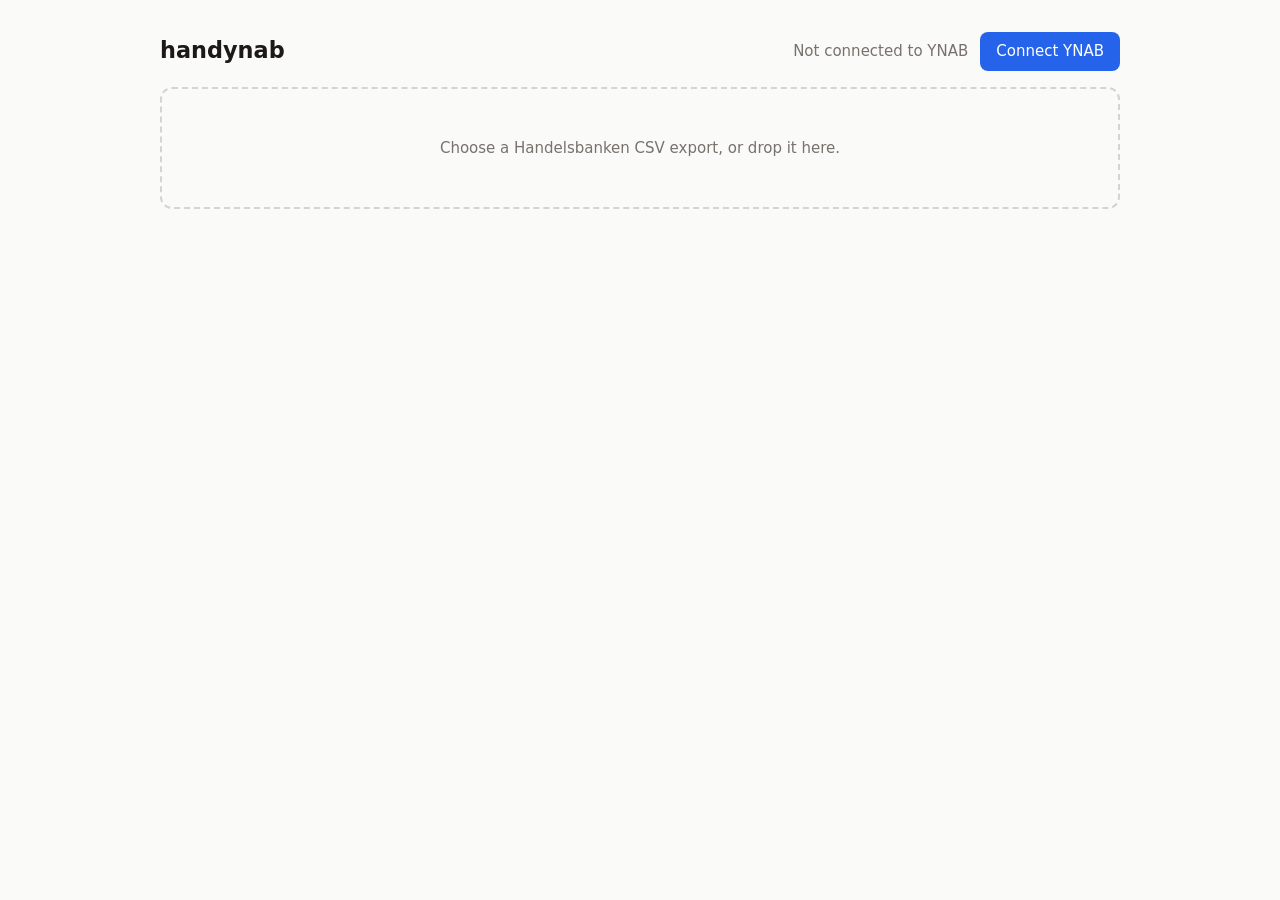
==== index.html @ f11e81e1 "feat: show the YNAB account picker without a loaded file The plan and account picker, the import sta" ====
<!doctype html>
<html lang="en">
<head>
<meta charset="utf-8">
<meta name="viewport" content="width=device-width, initial-scale=1">
<title>handynab</title>
<link rel="icon" href="favicon.ico" sizes="32x32">
<link rel="icon" href="favicon.svg" type="image/svg+xml">
<link rel="apple-touch-icon" href="apple-touch-icon.png">
<link rel="stylesheet" href="style.css">
<script type="module" src="app.js"></script>
</head>
<body>
<main>
  <header>
    <h1>handynab</h1>
    <div id="auth">
      <span id="auth-status">Not connected to YNAB</span>
      <button id="connect" type="button">Connect YNAB</button>
      <button id="disconnect" type="button" class="secondary" hidden>Disconnect</button>
    </div>
  </header>
  <label id="drop">
    Choose a Handelsbanken CSV export, or drop it here.
    <input id="file" type="file" accept=".csv,text/csv,text/comma-separated-values,application/vnd.ms-excel" hidden>
  </label>
  <p id="error" hidden></p>
  <section id="ynab" hidden>
    <div id="target">
      <label>Plan <select id="plan"></select></label>
      <label>Account <select id="account"></select></label>
      <button id="import" type="button" disabled hidden>Import</button>
    </div>
    <p id="import-status" hidden></p>
    <details id="recent" hidden>
      <summary></summary>
      <div class="table">
        <table>
          <thead id="recent-head"></thead>
          <tbody id="recent-rows"></tbody>
        </table>
      </div>
    </details>
  </section>
  <section id="result" hidden>
    <div id="summary">
      <button id="download" type="button" class="secondary">Download YNAB CSV</button>
      <button id="clear" type="button" class="secondary">Clear</button>
      <span id="counts"></span>
      <label id="show-source-label"><input id="show-source" type="checkbox"> Show bank columns</label>
    </div>
    <div class="table">
      <table>
        <thead id="head"></thead>
        <tbody id="rows"></tbody>
      </table>
    </div>
    <details id="pending" hidden>
      <summary></summary>
      <p class="note">Not imported. They are imported once the bank has booked them.</p>
      <div class="table">
        <table>
          <thead id="pending-head"></thead>
          <tbody id="pending-rows"></tbody>
        </table>
      </div>
    </details>
    <details id="ignored" hidden>
      <summary></summary>
      <p class="note">Rows without a booking date and amount, such as totals and balances.</p>
      <ul id="ignored-rows"></ul>
    </details>
  </section>
</main>
</body>
</html>
---- style.css ----
:root {
  color-scheme: light dark;
  --bg: #fafaf9; --fg: #1c1917; --muted: #78716c; --line: #d6d3d1;
  --accent: #2563eb; --drop: #eff6ff; --neg: #b91c1c; --pos: #15803d;
}
@media (prefers-color-scheme: dark) {
  :root {
    --bg: #1c1917; --fg: #f5f5f4; --muted: #a8a29e; --line: #44403c;
    --accent: #60a5fa; --drop: #1e293b; --neg: #f87171; --pos: #4ade80;
  }
}
body { margin: 0; background: var(--bg); color: var(--fg);
       font: 15px/1.5 system-ui, sans-serif; }
main { max-width: 960px; margin: 0 auto; padding: 2rem 1rem; }
header { display: flex; justify-content: space-between; align-items: center;
         gap: 1rem; flex-wrap: wrap; margin-bottom: 1rem; }
h1 { font-size: 1.4rem; margin: 0; }
#auth { display: flex; gap: 0.75rem; align-items: center; flex-wrap: wrap; color: var(--muted); }
#drop { display: block; border: 2px dashed var(--line); border-radius: 12px; padding: 3rem 1rem;
        text-align: center; color: var(--muted); cursor: pointer; }
#drop.over { border-color: var(--accent); background: var(--drop); color: var(--fg); }
#target { margin-top: 1.25rem; display: flex; gap: 1rem; align-items: end; flex-wrap: wrap; }
#target label { display: flex; flex-direction: column; gap: 0.25rem; color: var(--muted);
                font-size: 0.875rem; }
#summary { margin: 1.25rem 0 0.75rem; display: flex; gap: 1rem;
           align-items: center; flex-wrap: wrap; }
#error { color: var(--neg); margin-top: 1rem; }
#import-status { margin: 0.75rem 0 0; }
button { font: inherit; padding: 0.5rem 1rem; border: 0; border-radius: 8px;
         background: var(--accent); color: white; cursor: pointer; }
button.secondary { background: transparent; color: var(--fg); border: 1px solid var(--line); }
button:disabled { opacity: 0.5; cursor: default; }
select { font: inherit; padding: 0.4rem 0.5rem; border: 1px solid var(--line); border-radius: 8px;
         background: var(--bg); color: var(--fg); min-width: 12rem; max-width: 100%; }
.table { overflow-x: auto; }
table { border-collapse: collapse; width: 100%; font-size: 0.875rem; }
th, td { text-align: left; padding: 0.35rem 0.5rem; border-bottom: 1px solid var(--line);
         vertical-align: top; }
th { color: var(--muted); font-weight: 500; }
td.amount { text-align: right; font-variant-numeric: tabular-nums; white-space: nowrap; }
td.amount.neg { color: var(--neg); }
td.amount.pos { color: var(--pos); }
td.date { white-space: nowrap; }
td.memo { color: var(--muted); }
td.flags { color: var(--muted); font-size: 0.8rem; white-space: nowrap; }
#recent { margin-top: 1rem; }
th.include, td.include { width: 1px; padding-right: 0; }
.include input { margin: 0.2rem 0 0; cursor: pointer; }
tr.excluded > :not(.include) { opacity: 0.4; }
#show-source-label { margin-left: auto; color: var(--muted); font-size: 0.875rem;
                     display: flex; gap: 0.4rem; align-items: center; cursor: pointer; }
th.source, td.source { color: var(--muted); font-size: 0.8rem; white-space: nowrap; opacity: 0.8; }
@media (min-width: 641px) {
  tr:has(.source) > .payee { min-width: 10rem; }
  tr:has(.source) > .memo { min-width: 16rem; }
  .amount + .source { border-left: 1px solid var(--line); }
}
details { margin-top: 1.25rem; }
summary { cursor: pointer; color: var(--muted); }
details .note { color: var(--muted); font-size: 0.875rem; margin: 0.5rem 0; }
#ignored-rows { margin: 0; padding-left: 1.25rem; font-size: 0.875rem; overflow-wrap: anywhere; }

@media (max-width: 640px) {
  main { padding: 1rem; }
  #drop { padding: 2rem 1rem; }
  button, select { min-height: 2.75rem; }
  #target { flex-direction: column; align-items: stretch; }
  #target select { width: 100%; }
  /* Each transaction becomes a card: date and amount on top, payee and memo below. */
  thead { display: none; }
  table, tbody { display: block; }
  tr { display: grid; grid-template-columns: 1fr auto; gap: 0 1rem;
       padding: 0.5rem 0; border-bottom: 1px solid var(--line); }
  td { border: 0; padding: 0; }
  td.date { color: var(--muted); grid-row: 1; grid-column: 1; }
  td.amount { grid-row: 1; grid-column: 2; }
  td.payee { grid-column: 1 / -1; font-weight: 500; }
  td.memo { grid-column: 1 / -1; overflow-wrap: anywhere; }
  td.memo:empty { display: none; }
  td.source { grid-column: 1 / -1; font-size: 0.75rem; white-space: normal; overflow-wrap: anywhere; }
  td.source::before { content: attr(data-label) ": "; }
  td.source:empty { display: none; }
  td.flags { grid-column: 1 / -1; white-space: normal; }
  td.flags:empty { display: none; }
  /* Selectable cards keep the checkbox in its own column to the left of the card. */
  tr:has(.include) { grid-template-columns: auto 1fr auto; }
  tr:has(.include) > td { grid-column: 2 / -1; }
  tr:has(.include) > td.include { grid-column: 1; grid-row: 1 / span 9; padding-right: 0.75rem; }
  tr:has(.include) > td.date { grid-column: 2; }
  tr:has(.include) > td.amount { grid-column: 3; }
  .include input { width: 1.25rem; height: 1.25rem; }
}
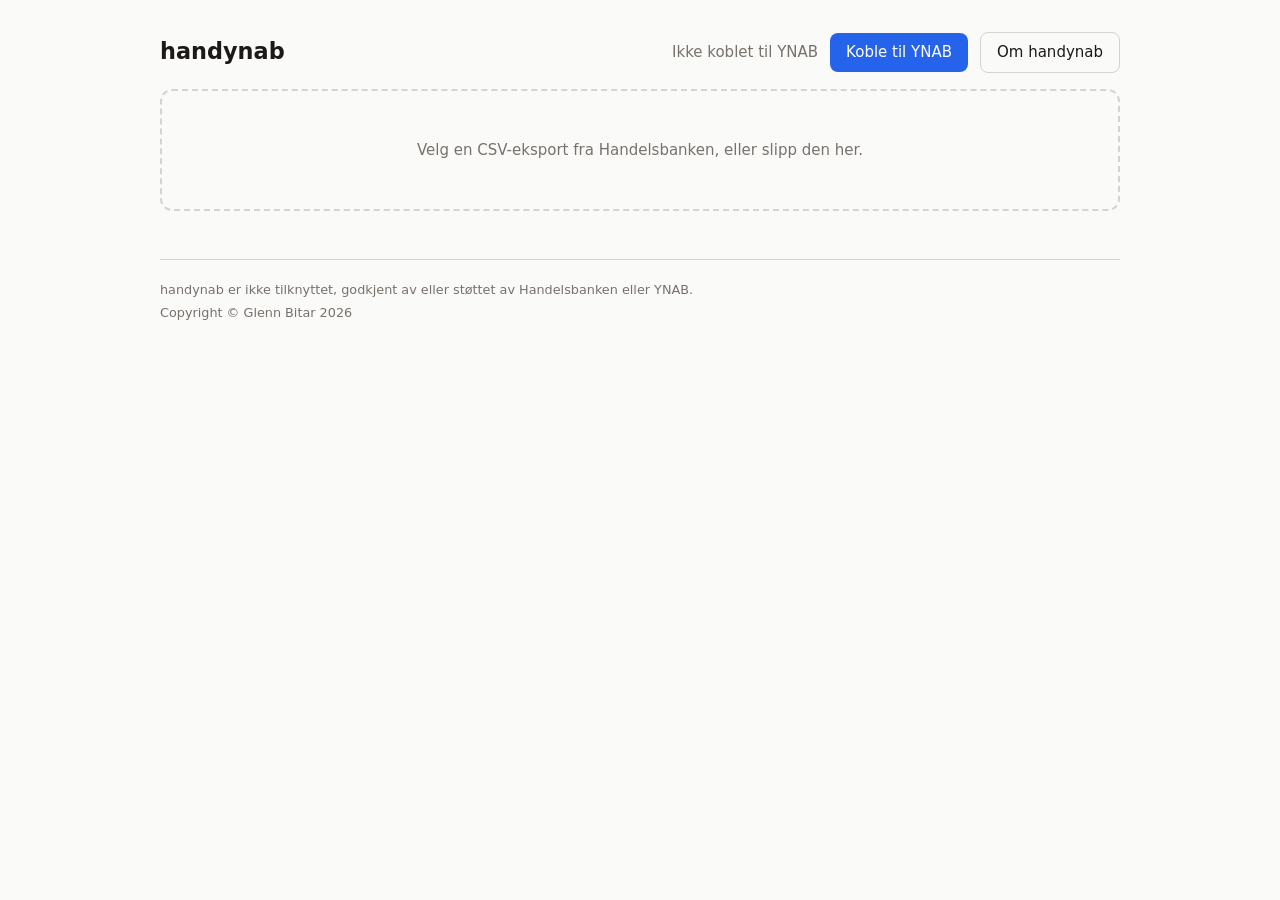
==== commit 4d11d0ae: "feat: translate handynab to Norwegian and add an about dialog handynab is for customers of Handelsba" ====
--- a/index.html
+++ b/index.html
@@ -1,5 +1,5 @@
 <!doctype html>
-<html lang="en">
+<html lang="nb">
 <head>
 <meta charset="utf-8">
 <meta name="viewport" content="width=device-width, initial-scale=1">
@@ -15,21 +15,22 @@
   <header>
     <h1>handynab</h1>
     <div id="auth">
-      <span id="auth-status">Not connected to YNAB</span>
-      <button id="connect" type="button">Connect YNAB</button>
-      <button id="disconnect" type="button" class="secondary" hidden>Disconnect</button>
+      <span id="auth-status">Ikke koblet til YNAB</span>
+      <button id="connect" type="button">Koble til YNAB</button>
+      <button id="disconnect" type="button" class="secondary" hidden>Koble fra</button>
+      <button id="about-open" type="button" class="secondary">Om handynab</button>
     </div>
   </header>
   <label id="drop">
-    Choose a Handelsbanken CSV export, or drop it here.
+    Velg en CSV-eksport fra Handelsbanken, eller slipp den her.
     <input id="file" type="file" accept=".csv,text/csv,text/comma-separated-values,application/vnd.ms-excel" hidden>
   </label>
   <p id="error" hidden></p>
   <section id="ynab" hidden>
     <div id="target">
       <label>Plan <select id="plan"></select></label>
-      <label>Account <select id="account"></select></label>
-      <button id="import" type="button" disabled hidden>Import</button>
+      <label>Konto <select id="account"></select></label>
+      <button id="import" type="button" disabled hidden>Importer</button>
     </div>
     <p id="import-status" hidden></p>
     <details id="recent" hidden>
@@ -44,10 +45,11 @@
   </section>
   <section id="result" hidden>
     <div id="summary">
-      <button id="download" type="button" class="secondary">Download YNAB CSV</button>
-      <button id="clear" type="button" class="secondary">Clear</button>
+      <button id="download" type="button" class="secondary">Last ned YNAB-CSV</button>
+      <button id="clear" type="button" class="secondary">Fjern fil</button>
+      <button id="exclude-seen" type="button" class="secondary" hidden></button>
       <span id="counts"></span>
-      <label id="show-source-label"><input id="show-source" type="checkbox"> Show bank columns</label>
+      <label id="show-source-label"><input id="show-source" type="checkbox"> Vis bankens kolonner</label>
     </div>
     <div class="table">
       <table>
@@ -57,7 +59,7 @@
     </div>
     <details id="pending" hidden>
       <summary></summary>
-      <p class="note">Not imported. They are imported once the bank has booked them.</p>
+      <p class="note">Importeres ikke ennå. De importeres når banken har bokført dem.</p>
       <div class="table">
         <table>
           <thead id="pending-head"></thead>
@@ -67,10 +69,66 @@
     </details>
     <details id="ignored" hidden>
       <summary></summary>
-      <p class="note">Rows without a booking date and amount, such as totals and balances.</p>
+      <p class="note">Rader uten bokført dato og beløp, som summer og saldoer.</p>
       <ul id="ignored-rows"></ul>
     </details>
   </section>
+  <footer>
+    <p>handynab er ikke tilknyttet, godkjent av eller støttet av Handelsbanken eller YNAB.</p>
+    <p>Copyright © Glenn Bitar 2026</p>
+  </footer>
 </main>
+<dialog id="about" aria-labelledby="about-title">
+  <h2 id="about-title">Om handynab</h2>
+  <p>
+    handynab henter transaksjonene fra en kontoeksport fra Handelsbanken og legger dem inn i
+    <a href="https://www.ynab.com/" target="_blank" rel="noreferrer">YNAB</a>, så du slipper å føre dem for hånd.
+  </p>
+  <p>
+    Alt skjer i nettleseren din. Filen leses lokalt og sendes bare til YNAB. Det finnes ingen server som ser
+    eller lagrer dataene dine.
+  </p>
+  <h3>Slik gjør du det</h3>
+  <ol>
+    <li>
+      <strong>Eksporter transaksjonene.</strong>
+      Last ned transaksjonene for kontoen som CSV-fil fra nettbanken til Handelsbanken.
+    </li>
+    <li>
+      <strong>Koble til YNAB.</strong>
+      Du logger inn hos YNAB og gir handynab tilgang. Tilkoblingen varer i to timer, og huskes til den utløper.
+    </li>
+    <li>
+      <strong>Velg filen.</strong>
+      Klikk på feltet eller slipp filen der. Sjekk forhåndsvisningen, og fjern haken for transaksjoner du ikke vil
+      ha med. Reserverte transaksjoner hoppes over til banken har bokført dem.
+    </li>
+    <li>
+      <strong>Velg plan og konto, og importer.</strong>
+      Transaksjonene kommer inn som klarert, men ikke godkjent, slik at du kan gå gjennom dem i YNAB.
+    </li>
+  </ol>
+  <h3>Duplikater</h3>
+  <p>
+    Du kan trygt importere overlappende perioder. En transaksjon som allerede er importert, blir ikke lagt inn på
+    nytt. Under kontovelgeren ser du kontoens siste transaksjoner i YNAB, og
+    <em>Utelat … som allerede er i YNAB</em> fjerner haken for dem i forhåndsvisningen.
+  </p>
+  <h3>Uten YNAB-tilkobling</h3>
+  <p>
+    Du kan også laste ned en konvertert CSV-fil og bruke
+    <a href="https://support.ynab.com/en_us/file-based-import-a-guide-Bkj4Sszyo" target="_blank" rel="noreferrer">filimporten i YNAB</a>.
+    Koble kolonnen <code>Amount</code> til både Inflow og Outflow.
+  </p>
+  <h3>Ingen tilknytning</h3>
+  <p>
+    handynab er et uavhengig prosjekt. Det er ikke tilknyttet, godkjent av eller støttet av Handelsbanken
+    eller YNAB, og navnene tilhører sine respektive eiere. Du bruker appen på eget ansvar, så sjekk
+    transaksjonene i YNAB etter import.
+  </p>
+  <div class="actions">
+    <button id="about-close" type="button">Lukk</button>
+  </div>
+</dialog>
 </body>
 </html>
--- a/style.css
+++ b/style.css
@@ -59,6 +59,20 @@
 summary { cursor: pointer; color: var(--muted); }
 details .note { color: var(--muted); font-size: 0.875rem; margin: 0.5rem 0; }
 #ignored-rows { margin: 0; padding-left: 1.25rem; font-size: 0.875rem; overflow-wrap: anywhere; }
+footer { margin-top: 3rem; padding-top: 1rem; border-top: 1px solid var(--line);
+         color: var(--muted); font-size: 0.8rem; }
+footer p { margin: 0.25rem 0; }
+a { color: var(--accent); }
+dialog { max-width: min(36rem, calc(100vw - 2rem)); max-height: calc(100dvh - 2rem); box-sizing: border-box;
+         padding: 1.5rem; border: 1px solid var(--line); border-radius: 12px;
+         background: var(--bg); color: var(--fg); }
+dialog::backdrop { background: rgb(0 0 0 / 0.5); }
+dialog h2 { font-size: 1.25rem; margin: 0 0 0.75rem; }
+dialog h3 { font-size: 1rem; margin: 1.25rem 0 0.25rem; }
+dialog p, dialog ol { margin: 0.5rem 0; }
+dialog ol { padding-left: 1.25rem; }
+dialog li { margin-bottom: 0.4rem; }
+dialog .actions { display: flex; justify-content: flex-end; margin-top: 1.25rem; }
 
 @media (max-width: 640px) {
   main { padding: 1rem; }
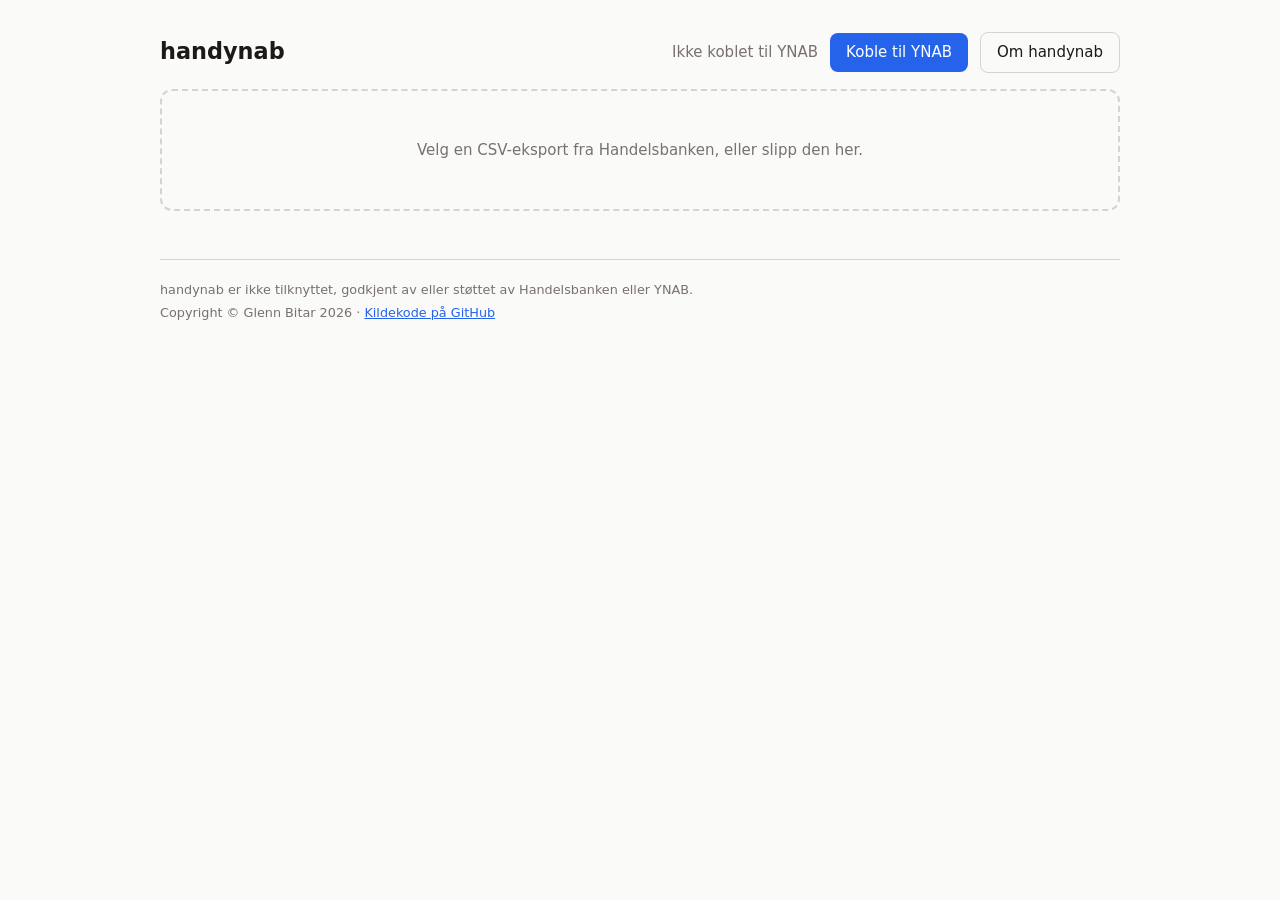
==== commit 80cd1290: "feat: link to the GitHub repository from the footer and about dialog - The footer gets a "Kildekode " ====
--- a/index.html
+++ b/index.html
@@ -75,7 +75,8 @@
   </section>
   <footer>
     <p>handynab er ikke tilknyttet, godkjent av eller støttet av Handelsbanken eller YNAB.</p>
-    <p>Copyright © Glenn Bitar 2026</p>
+    <p>Copyright © Glenn Bitar 2026 ·
+      <a href="https://github.com/glennib/ynab-tools" target="_blank" rel="noreferrer">Kildekode på GitHub</a></p>
   </footer>
 </main>
 <dialog id="about" aria-labelledby="about-title">
@@ -120,6 +121,11 @@
     <a href="https://support.ynab.com/en_us/file-based-import-a-guide-Bkj4Sszyo" target="_blank" rel="noreferrer">filimporten i YNAB</a>.
     Koble kolonnen <code>Amount</code> til både Inflow og Outflow.
   </p>
+  <h3>Kildekode</h3>
+  <p>
+    Kildekoden til handynab ligger på
+    <a href="https://github.com/glennib/ynab-tools" target="_blank" rel="noreferrer">GitHub</a>.
+  </p>
   <h3>Ingen tilknytning</h3>
   <p>
     handynab er et uavhengig prosjekt. Det er ikke tilknyttet, godkjent av eller støttet av Handelsbanken
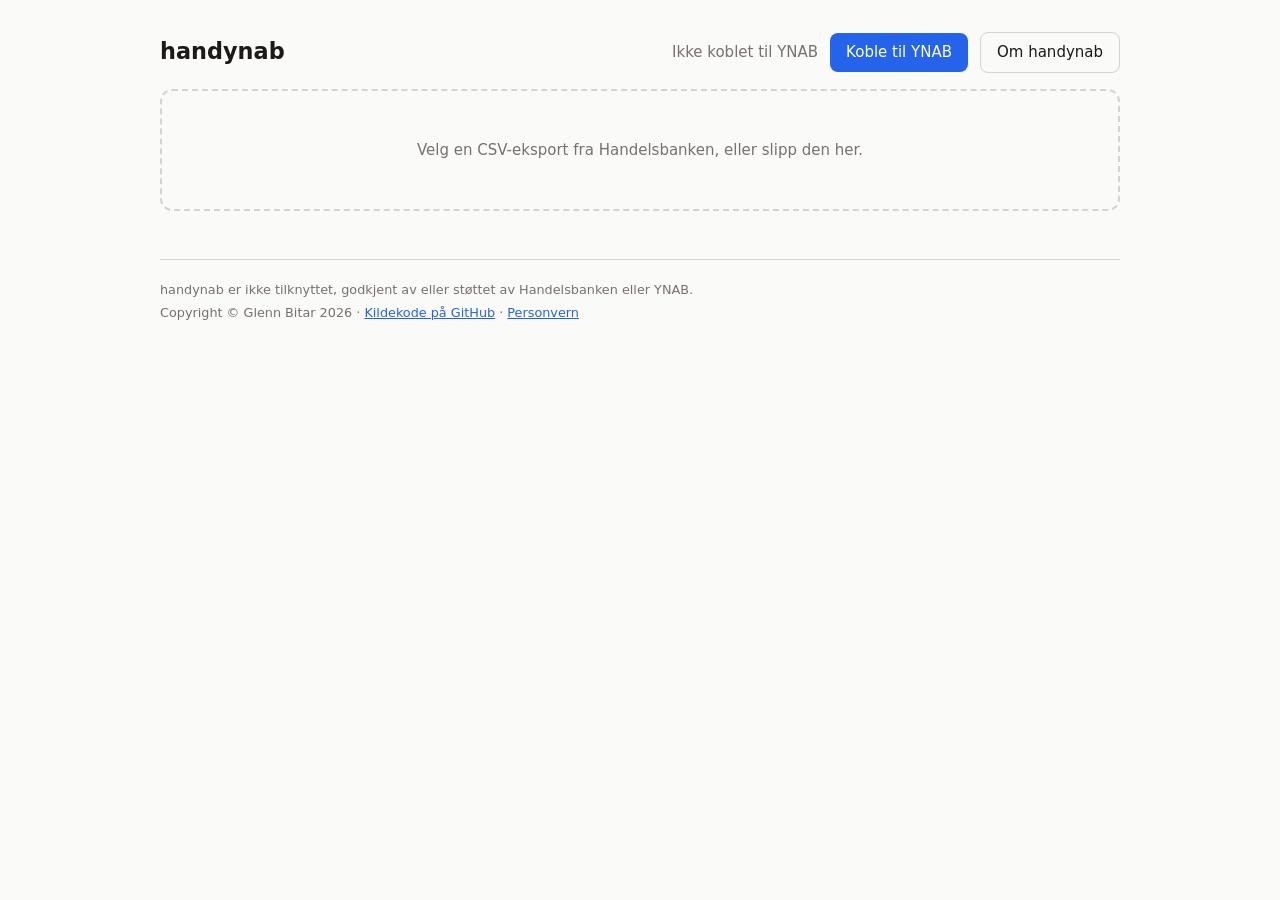
==== commit 86e50867: "feat: add a privacy policy in Norwegian and English handynab receives no user data: files are parsed" ====
--- a/index.html
+++ b/index.html
@@ -76,7 +76,8 @@
   <footer>
     <p>handynab er ikke tilknyttet, godkjent av eller støttet av Handelsbanken eller YNAB.</p>
     <p>Copyright © Glenn Bitar 2026 ·
-      <a href="https://github.com/glennib/ynab-tools" target="_blank" rel="noreferrer">Kildekode på GitHub</a></p>
+      <a href="https://github.com/glennib/ynab-tools" target="_blank" rel="noreferrer">Kildekode på GitHub</a> ·
+      <a href="personvern.html">Personvern</a></p>
   </footer>
 </main>
 <dialog id="about" aria-labelledby="about-title">
@@ -121,9 +122,13 @@
     <a href="https://support.ynab.com/en_us/file-based-import-a-guide-Bkj4Sszyo" target="_blank" rel="noreferrer">filimporten i YNAB</a>.
     Koble kolonnen <code>Amount</code> til både Inflow og Outflow.
   </p>
+  <h3>Personvern</h3>
+  <p>
+    handynab mottar ingen data om deg. Les mer i <a href="personvern.html">personvernerklæringen</a>.
+  </p>
   <h3>Kildekode</h3>
   <p>
-    Kildekoden til handynab ligger på
+    handynab er åpen kildekode, lisensiert under MIT eller Apache 2.0, etter ditt valg. Koden finner du på
     <a href="https://github.com/glennib/ynab-tools" target="_blank" rel="noreferrer">GitHub</a>.
   </p>
   <h3>Ingen tilknytning</h3>
--- a/style.css
+++ b/style.css
@@ -104,3 +104,7 @@
   tr:has(.include) > td.amount { grid-column: 3; }
   .include input { width: 1.25rem; height: 1.25rem; }
 }
+.policy h1 a { color: inherit; text-decoration: none; }
+.policy h2 { font-size: 1.25rem; margin: 1.5rem 0 0.25rem; }
+.policy h3 { font-size: 1rem; margin: 1.5rem 0 0.25rem; }
+.policy .note { color: var(--muted); font-size: 0.875rem; margin-top: 0; }
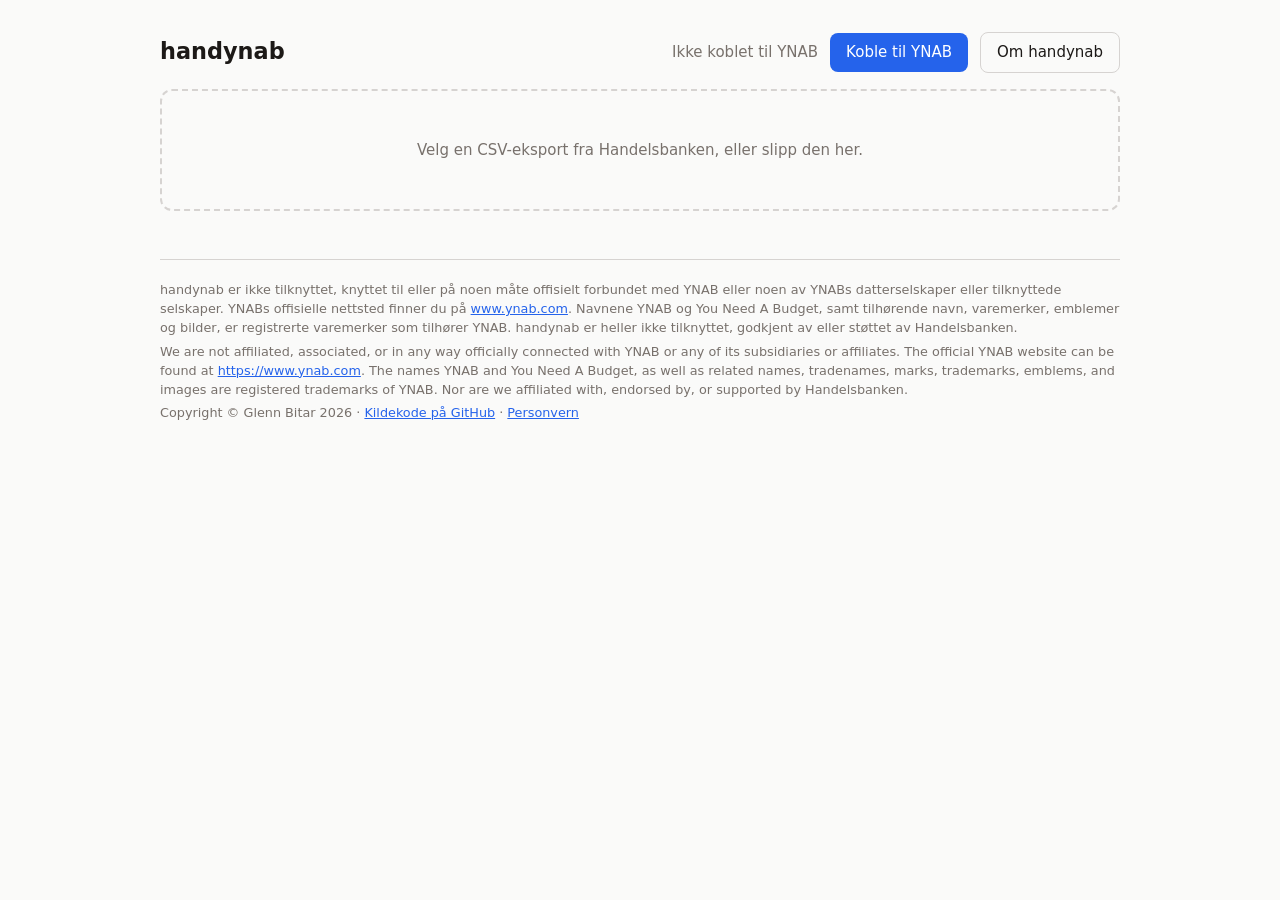
==== commit 6c755293: "feat: state the YNAB non-affiliation and trademark notice YNAB asks OAuth applications to carry its " ====
--- a/index.html
+++ b/index.html
@@ -74,7 +74,21 @@
     </details>
   </section>
   <footer>
-    <p>handynab er ikke tilknyttet, godkjent av eller støttet av Handelsbanken eller YNAB.</p>
+    <p>
+      handynab er ikke tilknyttet, knyttet til eller på noen måte offisielt forbundet med YNAB eller noen av
+      YNABs datterselskaper eller tilknyttede selskaper. YNABs offisielle nettsted finner du på
+      <a href="https://www.ynab.com" target="_blank" rel="noreferrer">www.ynab.com</a>.
+      Navnene YNAB og You Need A Budget, samt tilhørende navn, varemerker, emblemer og bilder, er registrerte
+      varemerker som tilhører YNAB. handynab er heller ikke tilknyttet, godkjent av eller støttet av Handelsbanken.
+    </p>
+    <p lang="en">
+      We are not affiliated, associated, or in any way officially connected with YNAB or any of its subsidiaries
+      or affiliates. The official YNAB website can be found at
+      <a href="https://www.ynab.com" target="_blank" rel="noreferrer">https://www.ynab.com</a>.
+      The names YNAB and You Need A Budget, as well as related names, tradenames, marks, trademarks, emblems,
+      and images are registered trademarks of YNAB.
+      Nor are we affiliated with, endorsed by, or supported by Handelsbanken.
+    </p>
     <p>Copyright © Glenn Bitar 2026 ·
       <a href="https://github.com/glennib/ynab-tools" target="_blank" rel="noreferrer">Kildekode på GitHub</a> ·
       <a href="personvern.html">Personvern</a></p>
@@ -133,9 +147,10 @@
   </p>
   <h3>Ingen tilknytning</h3>
   <p>
-    handynab er et uavhengig prosjekt. Det er ikke tilknyttet, godkjent av eller støttet av Handelsbanken
-    eller YNAB, og navnene tilhører sine respektive eiere. Du bruker appen på eget ansvar, så sjekk
-    transaksjonene i YNAB etter import.
+    handynab er et uavhengig prosjekt. Det er ikke tilknyttet, knyttet til eller på noen måte offisielt
+    forbundet med YNAB eller noen av YNABs datterselskaper eller tilknyttede selskaper, og heller ikke
+    tilknyttet, godkjent av eller støttet av Handelsbanken. YNAB og You Need A Budget er registrerte varemerker
+    som tilhører YNAB. Du bruker appen på eget ansvar, så sjekk transaksjonene i YNAB etter import.
   </p>
   <div class="actions">
     <button id="about-close" type="button">Lukk</button>
